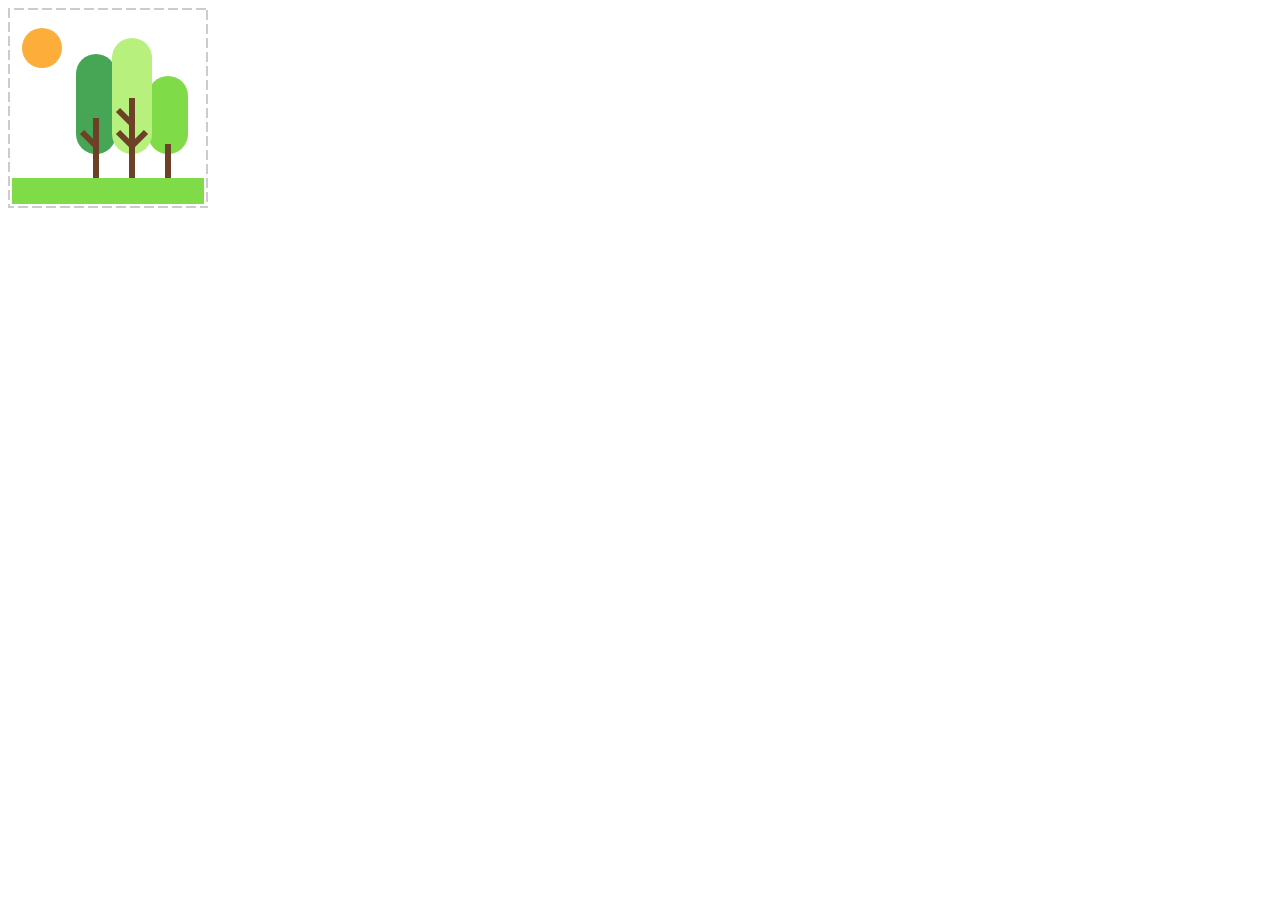
==== index.html @ e88e7a87 "two svgs" ====
<!DOCTYPE html>
<html lang="en">

<head>
    <meta charset="UTF-8">
    <meta name="viewport" content="width=device-width, initial-scale=1.0">
    <title>Priroda</title>
</head>

<body>
    <svg width="200" height="200" viewBox="0 0 100 100" xmlns="http=://www.w3.org/2000/svg"
        xmlns:xlink="http=://www.w3.org/1999/xlink" xml:space="preserve" version="1.1">
        <rect width="96" height="13" fill="#7fdc48" x="2" y="85"></rect>

        <polyline points="0,0 0,100 100,100 100,0 0,0" fill="transparent" stroke="#cccccc" stroke-width="2"
            stroke-dasharray="5 2"></polyline>

        <circle fill="#fcad3a" cx="17" cy="20" r="10"></circle>

        <line x1="80" y1="63" x2="80" y2="44" stroke="#7fdc48" stroke-linecap="round" stroke-width="20" />
        <line x1="80" y1="68" x2="80" y2="85" stroke="#6c4127" stroke-width="3" />

        <line x1="44" y1="63" x2="44" y2="33" stroke="#46a655" stroke-linecap="round" stroke-width="20" />
        <line x1="44" y1="55" x2="44" y2="85" stroke="#6c4127" stroke-width="3" />
        <line x1="44" y1="69" x2="37" y2="62" stroke="#6c4127" stroke-width="3" />

        <line x1="62" y1="63" x2="62" y2="25" stroke="#b7f07d" stroke-linecap="round" stroke-width="20" />
        <line x1="62" y1="45" x2="62" y2="85" stroke="#6c4127" stroke-width="3" />
        <line x1="62" y1="69" x2="55" y2="62" stroke="#6c4127" stroke-width="3" />
        <line x1="62" y1="69" x2="69" y2="62" stroke="#6c4127" stroke-width="3" />
        <line x1="62" y1="58" x2="55" y2="51" stroke="#6c4127" stroke-width="3" />
    </svg>
</body>

</html>
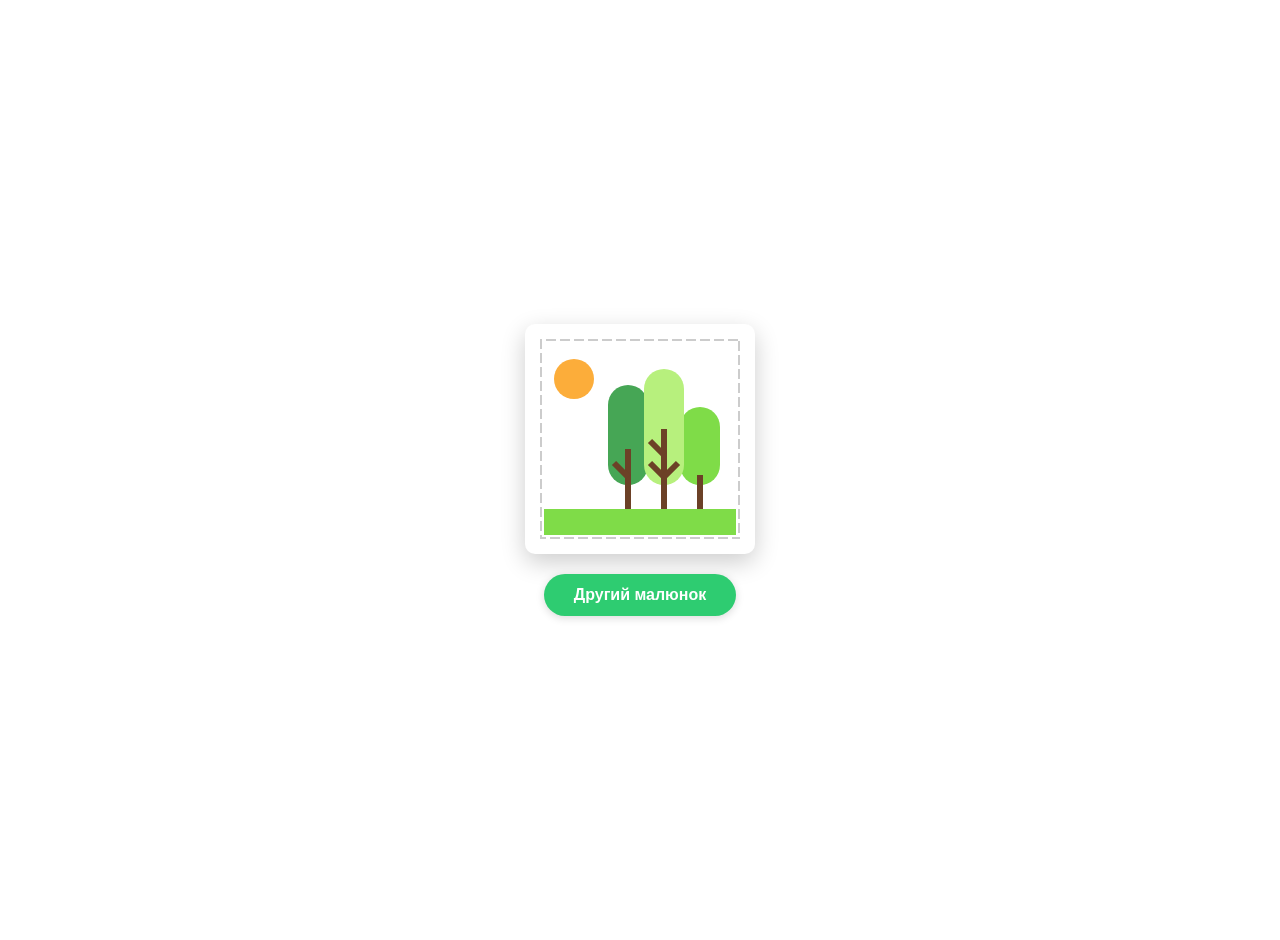
==== commit 47ae6729: "styles" ====
--- a/index.html
+++ b/index.html
@@ -5,31 +5,33 @@
     <meta charset="UTF-8">
     <meta name="viewport" content="width=device-width, initial-scale=1.0">
     <title>Priroda</title>
+    <link rel="stylesheet" href="styles.css">
 </head>
 
 <body>
     <svg width="200" height="200" viewBox="0 0 100 100" xmlns="http=://www.w3.org/2000/svg"
-        xmlns:xlink="http=://www.w3.org/1999/xlink" xml:space="preserve" version="1.1">
-        <rect width="96" height="13" fill="#7fdc48" x="2" y="85"></rect>
-
-        <polyline points="0,0 0,100 100,100 100,0 0,0" fill="transparent" stroke="#cccccc" stroke-width="2"
-            stroke-dasharray="5 2"></polyline>
-
-        <circle fill="#fcad3a" cx="17" cy="20" r="10"></circle>
-
-        <line x1="80" y1="63" x2="80" y2="44" stroke="#7fdc48" stroke-linecap="round" stroke-width="20" />
-        <line x1="80" y1="68" x2="80" y2="85" stroke="#6c4127" stroke-width="3" />
-
-        <line x1="44" y1="63" x2="44" y2="33" stroke="#46a655" stroke-linecap="round" stroke-width="20" />
-        <line x1="44" y1="55" x2="44" y2="85" stroke="#6c4127" stroke-width="3" />
-        <line x1="44" y1="69" x2="37" y2="62" stroke="#6c4127" stroke-width="3" />
-
-        <line x1="62" y1="63" x2="62" y2="25" stroke="#b7f07d" stroke-linecap="round" stroke-width="20" />
-        <line x1="62" y1="45" x2="62" y2="85" stroke="#6c4127" stroke-width="3" />
-        <line x1="62" y1="69" x2="55" y2="62" stroke="#6c4127" stroke-width="3" />
-        <line x1="62" y1="69" x2="69" y2="62" stroke="#6c4127" stroke-width="3" />
-        <line x1="62" y1="58" x2="55" y2="51" stroke="#6c4127" stroke-width="3" />
-    </svg>
+    xmlns:xlink="http=://www.w3.org/1999/xlink" xml:space="preserve" version="1.1">
+    <rect width="96" height="13" fill="#7fdc48" x="2" y="85"></rect>
+    
+    <polyline points="0,0 0,100 100,100 100,0 0,0" fill="transparent" stroke="#cccccc" stroke-width="2"
+    stroke-dasharray="5 2"></polyline>
+    
+    <circle fill="#fcad3a" cx="17" cy="20" r="10"></circle>
+    
+    <line x1="80" y1="63" x2="80" y2="44" stroke="#7fdc48" stroke-linecap="round" stroke-width="20" />
+    <line x1="80" y1="68" x2="80" y2="85" stroke="#6c4127" stroke-width="3" />
+    
+    <line x1="44" y1="63" x2="44" y2="33" stroke="#46a655" stroke-linecap="round" stroke-width="20" />
+    <line x1="44" y1="55" x2="44" y2="85" stroke="#6c4127" stroke-width="3" />
+    <line x1="44" y1="69" x2="37" y2="62" stroke="#6c4127" stroke-width="3" />
+    
+    <line x1="62" y1="63" x2="62" y2="25" stroke="#b7f07d" stroke-linecap="round" stroke-width="20" />
+    <line x1="62" y1="45" x2="62" y2="85" stroke="#6c4127" stroke-width="3" />
+    <line x1="62" y1="69" x2="55" y2="62" stroke="#6c4127" stroke-width="3" />
+    <line x1="62" y1="69" x2="69" y2="62" stroke="#6c4127" stroke-width="3" />
+    <line x1="62" y1="58" x2="55" y2="51" stroke="#6c4127" stroke-width="3" />
+</svg>
+    <a href="index2.html">Другий малюнок</a>
 </body>
 
 </html>
--- a/styles.css
+++ b/styles.css
@@ -0,0 +1,43 @@
+body {
+    font-family: 'Arial', sans-serif;
+    display: flex;
+    flex-direction: column;
+    justify-content: center;
+    align-items: center;
+    min-height: 100vh;
+    background: #ffffff;
+    margin: 0;
+    padding: 20px;
+}
+
+a {
+    display: inline-block;
+    padding: 12px 30px;
+    margin-top: 20px;
+    text-decoration: none;
+    color: #fff;
+    font-weight: 600;
+    font-size: 16px;
+    background: #2ecc71;
+    border: none;
+    border-radius: 50px;
+    transition: all 0.3s ease;
+    box-shadow: 0 2px 8px rgba(0, 0, 0, 0.15);
+    cursor: pointer;
+}
+
+a:hover {
+    background: #27ae60;
+    box-shadow: 0 4px 12px rgba(0, 0, 0, 0.2);
+}
+
+a:active {
+    opacity: 0.9;
+}
+
+svg {
+    background: white;
+    border-radius: 10px;
+    padding: 15px;
+    box-shadow: 0 8px 25px rgba(0, 0, 0, 0.2);
+}
